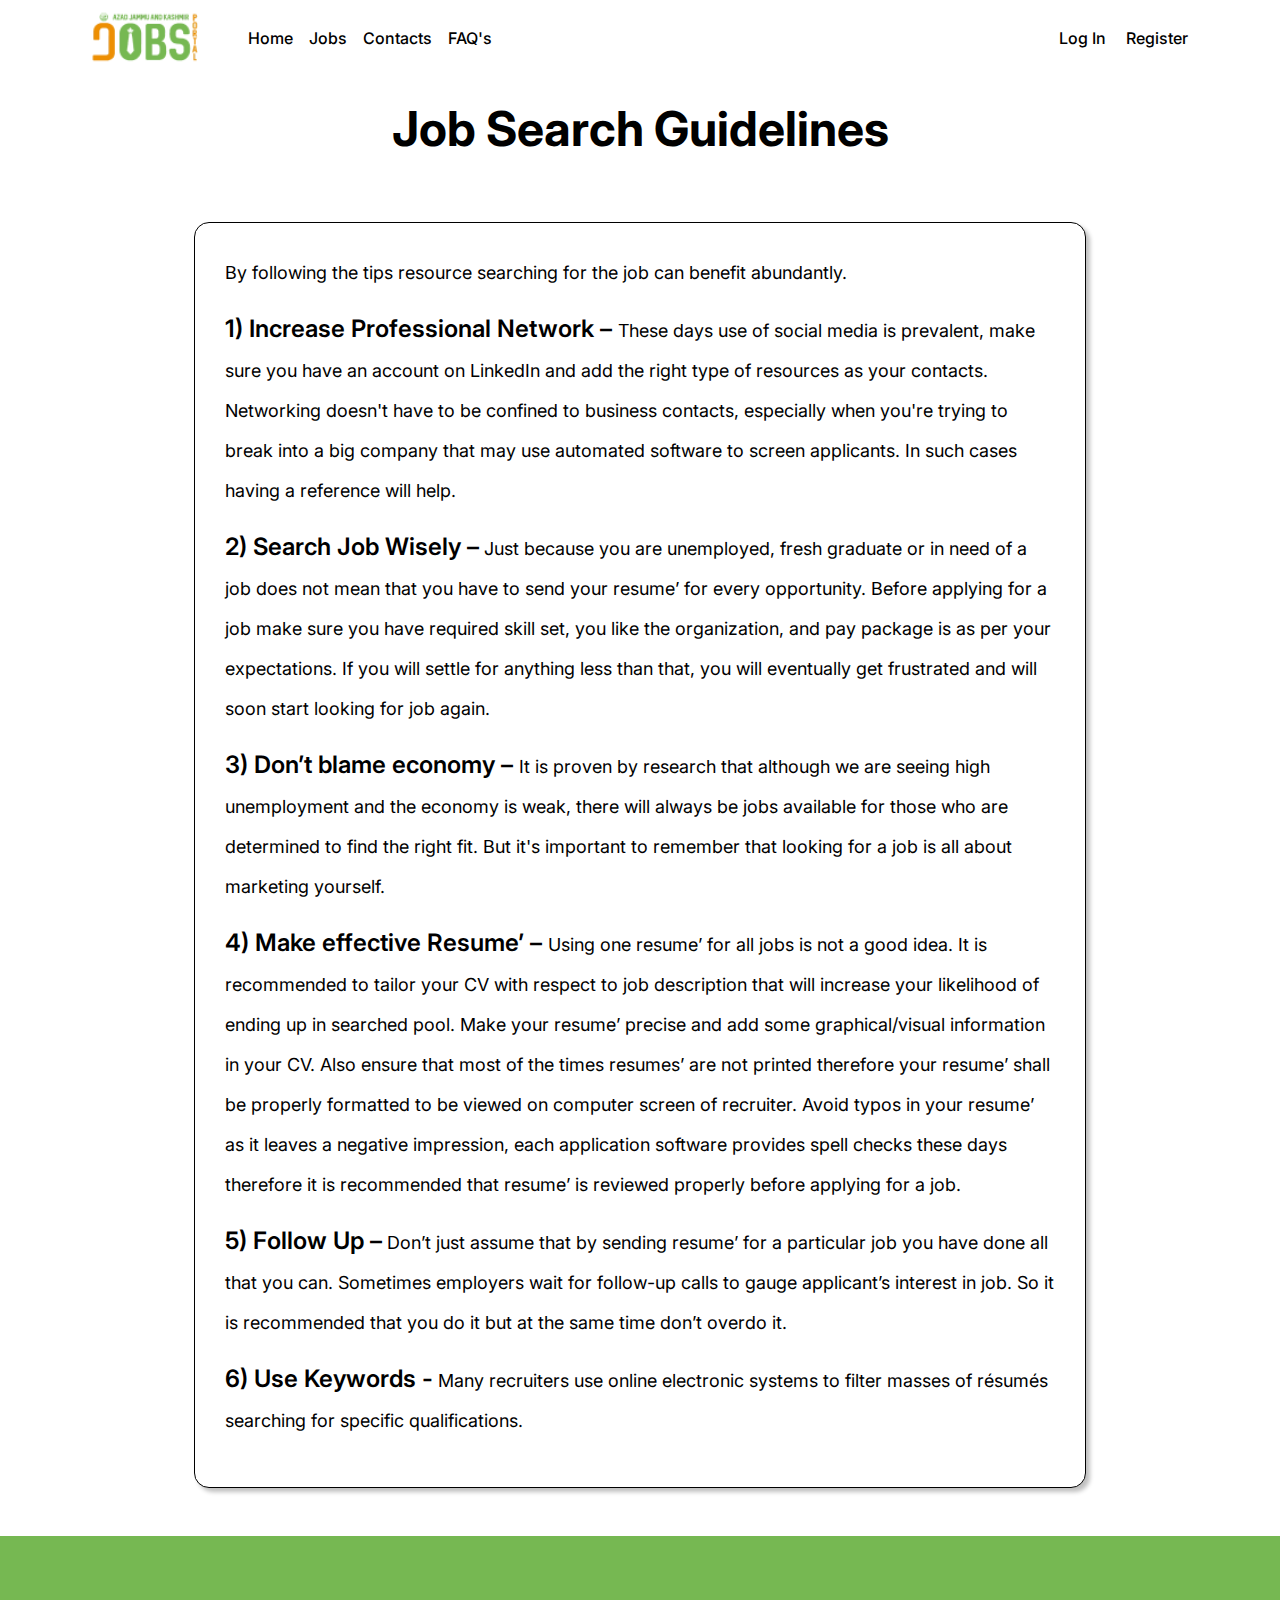
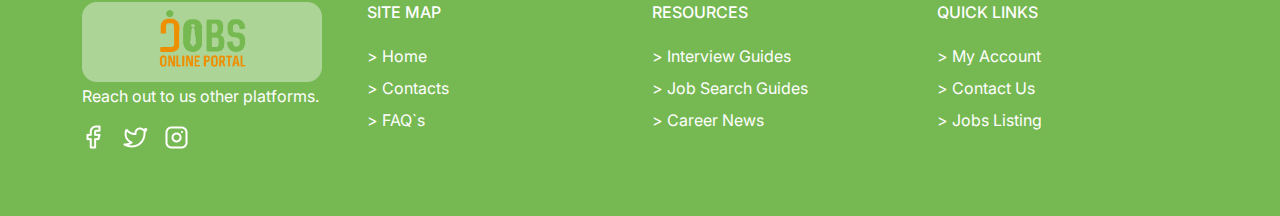
==== Job Search Guides.html @ 94da4379 "title updated" ====
<!doctype html>
    <html>
    
    <head>
        <meta charset="utf-8">
        <meta name="viewport" content="width=device-width, initial-scale=1">
        <link href="https://cdn.jsdelivr.net/npm/bootstrap@5.2.3/dist/css/bootstrap.min.css" rel="stylesheet">
        <script src="https://cdn.jsdelivr.net/npm/bootstrap@5.2.3/dist/js/bootstrap.bundle.min.js"></script>
        <link rel="stylesheet" href="path/to/font-awesome/css/font-awesome.min.css">
        <link rel="stylesheet" href="https://cdnjs.cloudflare.com/ajax/libs/font-awesome/4.7.0/css/font-awesome.min.css">
        <link rel="stylesheet" href="./assets/css/style.css">
        <title>Job Search Guidelines</title>
    </head>
    
    <body>
        <header>
            <nav class="navbar navbar-expand-lg navbar-light">
                <div class="container">
                    <a href="index.html">
                        <img src="assets/images/Logo Modified 1.png" alt="" class="img-fluid">
                    </a>
                    <button class="navbar-toggler" type="button" data-bs-toggle="collapse"
                        data-bs-target="#navbarSupportedContent" aria-controls="navbarSupportedContent"
                        aria-expanded="false" aria-label="Toggle navigation">
                        <span class="navbar-toggler-icon"></span>
                    </button>
                    <div class="collapse navbar-collapse" id="navbarSupportedContent">
                        <ul class="navbar-nav me-auto mb-2 mb-lg-0">
                            <li class="nav-item">
                                <a class="nav-link  header-nav-links" aria-current="page" href="index.html">Home</a>
                            </li>
                            <li class="nav-item">
                                <a class="nav-link header-nav-links" aria-current="page" href="available-jobs.html">Jobs</a>
                            </li>
                            <li class="nav-item">
                                <a class="nav-link header-nav-links" aria-current="page" href="contacts.html">Contacts</a>
                            </li>
                            <li class="nav-item">
                                <a class="nav-link header-nav-links" aria-current="page" href="FAQs.html">FAQ's</a>
                            </li>
                        </ul>
                        <div class="">
                            <a href="#" class="header-right-button text-decoration-none" data-bs-toggle="modal" data-bs-target="#staticBackdrop">Log In</a>
                        
                            
                           <!-- Modal-login-start -->
                        <div class="modal fade" id="staticBackdrop" data-bs-backdrop="static" data-bs-keyboard="false" tabindex="-1" aria-labelledby="staticBackdropLabel" aria-hidden="true">
                            <div class="modal-dialog">
                            <div class="modal-content md-main">
                                <div class="modal-header bd-bottom">
                                    <div class="login-heading">           
                                        <h3>Log In</h3>
                                    </div> 
                                    <img src="assets/images/Cross Box.png" alt="" class="btn-cross" data-bs-dismiss="modal" aria-label="">
                              
                                </div>
                                <div class="modal-body">
                                    <form action="" class="login-form">
                                        <div class="log-inner mt-3">
                                            <p>Enter your email and password below.</p>
                                        </div>
                                          <div>
                                               <img src="assets/images/full-name-img.png" alt=" " class="fb-image">
                                                <input class="input-field " type="text"  value="" placeholder="E-mail"   aria-required="true" aria-invalid="false">
                                                <img src="assets/images/password-form.png" alt="" class="form-inner-img">
                                              
                                                <input class="input-field " type="text"  value="" placeholder="Password"   aria-required="true" aria-invalid="false">
                                              
                                               
                                            </div>
                                            <div class="mt-4">
                                            <input type="checkbox" value="lsRememberMe" id="rememberMe"> <label for="rememberMe">Remember me</label>
                                        </div>
                                            <div class="login-main mt-3">
                                                <a href="Dahboard.html" class="btn-submit" onclick="" >Log In</a>
                                            </div>
                                            <div class="last-password">
                                            <p class="mt-2">Don`t have an account? <a href="" data-bs-toggle="modal" data-bs-target="#staticBackdrop8"> Sign up now</a></p>
                                            <a href="" data-bs-toggle="modal" data-bs-target="#staticBackdrop5">Lost Password?</a>
                                        </div>
                                      </div>
                                    </form>
                                
                                </div>
                            </div>
                            </div>
                        </div>
                         <!-- Modal-login-end -->
    
                         <!-- lost-password==================== -->
    
                         <div class="modal fade" id="staticBackdrop5" data-bs-backdrop="static" data-bs-keyboard="false" tabindex="-1" aria-labelledby="staticBackdropLabel" aria-hidden="true">
                            <div class="modal-dialog">
                                <div class="modal-content md-main">
                                    <div class="modal-header bd-bottom">
                                        <div class="login-heading">           
                                            <h3>Log In</h3>
                                        </div> 
                                        <img src="assets/images/Cross Box.png" alt="" class="btn-cross" data-bs-dismiss="modal" aria-label="">
                                  
                                    </div>
                                    <div class="modal-body">
                                        <form action="" class="login-form">
                                          
                                              <div>
                                                <div class="register-inner-content">
                                                    <p class="mt-3">A password reset email will be sent to you</p>
                                                </div>
                                                <div class="input-icons">
                                                    <img src="assets/images/full-name-img.png" alt="" class="fb-image">
                                                    <input class="input-field " type="text"  value="" placeholder="E-mail"   aria-required="true" aria-invalid="false">
                                
                                                </div>
                                                <div class="register-main mt-4">
                                                    <a href="#" class="btn-submit" onclick="" data-bs-toggle="modal" data-bs-target="#staticBackdrop6" >Send</a>
                                                </div>
                                               
                                          </div>
                                        </form>
                                    
                                    </div>
                                </div>
                            </div>
                        </div>
    
    
    
                         <!-- lost-password==================== -->
    
                         <!-- send-message -->
                         <div class="modal fade" id="staticBackdrop6" data-bs-backdrop="static" data-bs-keyboard="false" tabindex="-1" aria-labelledby="staticBackdropLabel" aria-hidden="true">
                            <div class="modal-dialog">
                                <div class="modal-content md-main">
                                    <div class="modal-header bd-bottom">
                                        <div class="login-heading">           
                                            <h3>Log In</h3>
                                        </div> 
                                        <img src="assets/images/Cross Box.png" alt="" class="btn-cross" data-bs-dismiss="modal" aria-label="">
                                  
                                    </div>
                                    <div class="modal-body">
                                        <form action="" class="login-form">
                                          
                                                <div class="register-inner-content">
                                                    <p class="mt-3">Look out for an email that we have sent to you.
                                                        The email will redirect you to the password reset site.</p>
                                                </div> 
                                      
                                        </form>
                                    
                                    </div>
                                </div>
                            </div>
                        </div>
    
                           <!-- send-message -->
      
                <!-- Modal-register-start -->
                <div class="modal fade" id="staticBackdrop2" data-bs-backdrop="static" data-bs-keyboard="false" tabindex="-1" aria-labelledby="staticBackdropLabel" aria-hidden="true">
                    <div class="modal-dialog">
                        <div class="modal-content md-main">
                            <div class="modal-header bd-bottom">
                                <div class="login-heading">           
                                    <h3>Register</h3>
                                </div> 
                                <img src="assets/images/Cross Box.png" alt="" class="btn-cross" data-bs-dismiss="modal" aria-label="">
                          
                            </div>
                            <div class="modal-body">
                                <form action="" class="login-form">
                                  
                                      <div>
                                        <div class="input-icons mt-2">
                                            <img src="assets/images/full-name-img.png" alt="" class="form-inner-img">
                                            <input class="input-field" type="text"  value="" placeholder="Your Full Name"   aria-required="true" aria-invalid="false">
                                           <img src="assets/images/cnc-form.png" alt=""class="form-inner-img">
                                            <input class="input-field " type="text"  value="" placeholder="CNIC"   aria-required="true" aria-invalid="false">
                                            <img src="assets/images/email-form.png" alt="" class="form-inner-img">
                                            <input class="input-field " type="text"  value="" placeholder="Email"   aria-required="true" aria-invalid="false">
                                            <img src="assets/images/phone-form.png" alt="" class="form-inner-img">
                                            <input class="input-field " type="text"  value="" placeholder="Phone Number"   aria-required="true" aria-invalid="false">
                                            <img src="assets/images/password-form.png" alt="" class="form-inner-img">
                                            <input class="input-field " type="text"  value="" placeholder="Your Password"   aria-required="true" aria-invalid="false">
                                            <img src="assets/images/password-form.png" alt="" class="form-inner-img">
                                            <input class="input-field " type="text"  value="" placeholder="Confirm Your Password"   aria-required="true" aria-invalid="false">
                                        </div>
                                        <div class="register-main mt-4">
                                            <a href="#" class="btn-register" onclick="" data-bs-toggle="modal" data-bs-target="#staticBackdrop7" >Register Your Account</a>
                                        </div>
                                        <div class="register-inner-content">
                                            <p class="mt-4">An OTP will be generated and will be sent to your to the email that you have provided, for further process follow the email for your account confirmatio</p>
                                        </div>
                                  </div>
                                </form>
                            
                            </div>
                        </div>
                    </div>
                </div>
                <!-- register-account -->
                <!-- sign up now -->
                <div class="modal fade" id="staticBackdrop8" data-bs-backdrop="static" data-bs-keyboard="false" tabindex="-1" aria-labelledby="staticBackdropLabel" aria-hidden="true">
                    <div class="modal-dialog">
                        <div class="modal-content md-main">
                            <div class="modal-header bd-bottom">
                                <div class="login-heading">           
                                    <h3>Register</h3>
                                </div> 
                                <img src="assets/images/Cross Box.png" alt="" class="btn-cross" data-bs-dismiss="modal" aria-label="">
                          
                            </div>
                            <div class="modal-body">
                                <form action="" class="login-form">
                                  
                                      <div>
                                        <div class="input-icons mt-2">
                                            <img src="assets/images/full-name-img.png" alt="" class="form-inner-img">
                                            <input class="input-field" type="text"  value="" placeholder="Your Full Name"   aria-required="true" aria-invalid="false">
                                           <img src="assets/images/cnc-form.png" alt=""class="form-inner-img">
                                            <input class="input-field " type="text"  value="" placeholder="CNIC"   aria-required="true" aria-invalid="false">
                                            <img src="assets/images/email-form.png" alt="" class="form-inner-img">
                                            <input class="input-field " type="text"  value="" placeholder="Email"   aria-required="true" aria-invalid="false">
                                            <img src="assets/images/phone-form.png" alt="" class="form-inner-img">
                                            <input class="input-field " type="text"  value="" placeholder="Phone Number"   aria-required="true" aria-invalid="false">
                                            <img src="assets/images/password-form.png" alt="" class="form-inner-img">
                                            <input class="input-field " type="text"  value="" placeholder="Your Password"   aria-required="true" aria-invalid="false">
                                            <img src="assets/images/password-form.png" alt="" class="form-inner-img">
                                            <input class="input-field " type="text"  value="" placeholder="Confirm Your Password"   aria-required="true" aria-invalid="false">
                                        </div>
                                        <div class="register-main mt-4">
                                            <a href="#" class="btn-register" onclick="" data-bs-toggle="modal" data-bs-target="#staticBackdrop7" >Register Your Account</a>
                                        </div>
                                        <div class="register-inner-content">
                                            <p class="mt-4">An OTP will be generated and will be sent to your to the email that you have provided, for further process follow the email for your account confirmatio</p>
                                        </div>
                                  </div>
                                </form>
                            
                            </div>
                        </div>
                    </div>
                </div>
                <!-- sign up-now -->
    
                <div class="modal fade" id="staticBackdrop7" data-bs-backdrop="static" data-bs-keyboard="false" tabindex="-1" aria-labelledby="staticBackdropLabel" aria-hidden="true">
                    <div class="modal-dialog">
                        <div class="modal-content md-main">
                            <div class="modal-header bd-bottom">
                                <div class="login-heading">           
                                    <h3>Register</h3>
                                </div> 
                                <img src="assets/images/Cross Box.png" alt="" class="btn-cross" data-bs-dismiss="modal" aria-label="">
                          
                            </div>
                            <div class="modal-body">
                                <form action="" class="login-form">
                                  
                                        <div class="register-inner-content">
                                            <p class="mt-3">Look out for an email that we have sent you regarding your registration. Follow the link in the email to confirm your account.</p>
                                        </div> 
                              
                                </form>
                            
                            </div>
                        </div>
                    </div>
                </div>
    
                  <!-- register-account -->
                    <a href="#" class="header-right-button text-decoration-none" data-bs-toggle="modal" data-bs-target="#staticBackdrop2">Register</a>
                    </div>
                           <!-- Modal-register-end -->
                </div>
            </nav>
        </header>
        <body>
    
            <div class="container">
                <div class="top-heading mt-4">
                    <h3>Job Search Guidelines</h3>
                </div>
                <div class="text-main ">  
                      <div class="text-inner">
                        <p>By following the tips resource searching for the job can benefit abundantly.</p>
                        <p>
                       <span>1) Increase Professional Network – </span> These days use of social media is prevalent, make sure you have an account on LinkedIn and add the right type of resources as your contacts. Networking doesn't have to be confined to business contacts, especially when you're trying to break into a big company that may use automated software to screen applicants. In such cases having a reference will help. 
                    </p>
                    <p>
                        <span> 2) Search Job Wisely –</span>  Just because you are unemployed, fresh graduate or in need of a job does not mean that you have to send your resume’ for every opportunity. Before applying for a job make sure you have required skill set, you like the organization, and pay package is as per your expectations. If you will settle for anything less than that, you will eventually get frustrated and will soon start looking for job again.
                     </p>
                     <p>
                        <span> 3) Don’t blame economy – </span> It is proven by research that although we are seeing high unemployment and the economy is weak, there will always be jobs available for those who are determined to find the right fit. But it's important to remember that looking for a job is all about marketing yourself.
                     </p>
                     <p>
                        <span>4) Make effective Resume’ – </span> Using one resume’ for all jobs is not a good idea. It is recommended to tailor your CV with respect to job description that will increase your likelihood of ending up in searched pool. Make your resume’ precise and add some graphical/visual information in your CV. Also ensure that most of the times resumes’ are not printed therefore your resume’ shall be properly formatted to be viewed on computer screen of recruiter. Avoid typos in your resume’ as it leaves a negative impression, each application software provides spell checks these days therefore it is recommended that resume’ is reviewed properly before applying for a job.
                     </p>
                     <p>
                        <span> 5) Follow Up –</span>  Don’t just assume that by sending resume’ for a particular job you have done all that you can. Sometimes employers wait for follow-up calls to gauge applicant’s interest in job. So it is recommended that you do it but at the same time don’t overdo it.
                     </p>
                     <p>
                        <span>6) Use Keywords -</span> Many recruiters use online electronic systems to filter masses of résumés searching for specific qualifications. 
                     </p>
                    
    
                    </div>
    
                </div>
            </div>
            </body>
            <footer>
                <div class="footer-bg mt-5">
                    <div class="container">
            
                        <div class="row">
                            <div class="col-md-3 col-12">
                                <a href="index.html"> <img src="./assets/images/Image1 (1).png" class="img-fluid" alt=""></a>
                                <p class="text-white">Reach out to us other platforms.</p>
                                <div class="d-flex gap-3">
                                    <a href="#">
                                        <img src="./assets/images/facebok.png" class="img-fluid" alt="">
                                    </a>
                                    <a href="#">
                                        <img src="./assets/images/twitter.png" class="img-fluid" alt="">
                                    </a>
                                    <a href="#">
                                        <img src="./assets/images/insta.png" class="img-fluid" alt="">
                                    </a>
                                </div>
                            </div>
                            <div class="col-md-3 col-12">
                                <ul>
                                    <p class="footer-heading">SITE MAP</p>
                                    <li><a href="index.html">> Home</a></li>
                                    <li><a href="contacts.html">> Contacts</a></li>
                                    <li><a href="FAQs.html">> FAQ`s</a></li>
                                </ul>
                            </div>
                            <div class="col-md-3 col-12">
                                <ul>
                                    <p class="footer-heading">RESOURCES</p>
                                    <li><a href="Interview Guides.html">> Interview Guides</a></li>
                                    <li><a href="Job Search Guides.html">> Job Search Guides</a></li>
                                    <li><a href="Career News.html">> Career News</a></li>
                                </ul>
                            </div>
                            <div class="col-md-3 col-12">
                                <ul>
                                    <p class="footer-heading">QUICK LINKS</p>
                                    <li><a href="Dahboard.html">> My Account</a></li>
                                    <li><a href="Contact Us.html">> Contact Us</a></li>
                                    <li><a href="available-jobs.html">> Jobs Listing</a></li>
                                </ul>
                            </div>
            
                        </div>
            
                    </div>
                </div>
            </footer>
---- assets/css/style.css ----
@import url('https://fonts.googleapis.com/css2?family=Inter&display=swap');


/* font-family */

@import url('https://fonts.googleapis.com/css2?family=Inter:wght@100;700;800;900&display=swap');

  body {
    font-family: 'Inter';
}
/* _____________________homepage___________________________ */
.banner-bg {
    background-image: url(../images/banner.png);
    height: 813px;
    align-items: center;
    display: flex;
}
.banner-heading {
    color: #fff;
    text-align: center;
    font-size: 48px;
    font-weight: 600;
}
.banner-heading span {
    color: #ED8F03;
}
.search-bar {
    height: 88px;
    background: #fff;
    border: 7px solid #D9D9D9;
    border-radius: 3rem;
    display: flex;
    justify-content: space-around;
    align-items: center;
}
.search {
    border-left: 1px solid #D9D9D9;
    width: 25%;
    height: 100%;
    display: flex;
    align-items: center;
    padding-left: 20px;
    color: #C9C9C9;
    font-size: 16px;
    font-weight: 500;
}
.dropdown button {
    color: #C9C9C9;
}
.dropdown-toggle::after {
    display: inline-block;
    margin-left: 0.5em;
    vertical-align: 0.5em;
    margin-right: 0.5em;
    content: "";
    border-top: 0.8em solid #D9D9D9;
    border-right: 0.6em solid transparent;
    border-left: 0.6em solid transparent;
}
.search-bar div:first-child{
    border: none;
}
::placeholder{
    color: #C9C9C9 !important;
}
.looking-for {
    border: none;
    padding-left: 16px;
    width: 100% !important;
}
.search-btn {
    display: flex;
    align-items: baseline;
    background:  #8DC26F;
    padding: 12px;
    color: #fff;
    border-radius: 3rem;
    width: 94%;
}
.search-btn input,
.search-btn ::placeholder,
.search-btn a{
    background: #8DC26F;
    color: #fff !important;
}
.looking-for:focus-visible {
    outline: none;
}
.dropdown {
    width: 100%;
}
.dropdown-menu.show {
    display: block;
    width: 92%;
}
.banner-dropdown{
        border: none;
        background: #fff;
        width: 100%;
        display: flex ;
        justify-content: space-between;
        align-items: center;
    }
    p.banner-update {
        color: #fff;
        text-align: center;
        margin-top: 6rem;
        font-style: italic;
        font-size: 14px;
        font-weight: 300;
    }
    .counter {
        background: rgba(170, 170, 170, 0.24);
        width: 100%;
        padding: 20px;
        display: flex;
        justify-content: space-between;
        align-items: center;
    }
    /* __________Contact page_____________ */
    .contact-bg{
        border: 2px solid transparent;
        backdrop-filter: blur(35px);
        border-radius: 25px;
        background: rgba(255, 255, 255, 0.1);
        box-shadow: 0px 4px 4px rgb(0 0 0 / 25%);
        padding: 2rem;
    }
    .contact-bg-img {
        background-image: url(../images/contact.png);
        background-repeat: no-repeat;
        margin: 0 9%;
        /* height: 85rem; */
        background-size: 100%;
        margin-bottom: 3rem;
    }
    .contact-heading {
        text-align: center;
        font-size: 48px;
    }
    p.contatc-text {
        font-size: 20px;
        font-weight: 500;
    }
    .contact-card {
        padding: 30px 0;
        background: #fff;
        margin-bottom: 25px;
        box-shadow: 2px 4px 4px rgb(0 0 0 / 25%);
        border-radius: 15px;
    }
    .contact-card h2 {
        font-size: 24px;
        margin-top: 16px;
        font-weight: 500;
        padding: 0 3rem;
    }
    .location a {
        text-decoration: none;
        color: #000000;
    }
    .location {
        padding: 0.2rem 3rem;
    }
    .location img {
        margin-right: 6px;
       
    }
    ul.pagination li a {
        font-size: 24px;
        color: #000000;
    }
    ul.pagination li a:hover {
        font-size: 24px;
        color: #ED8F03;
    }
    .contact-bg form{
        width: 30% !important;
        
    }
    .contact-bg .input-group,
    .contact-bg input{
        border-radius: 12px !important;
        background: #FFF1DF;
        border: none !important;
    }
    .contact-bg button i,
    .contact-bg ::placeholder {
        color: #000000 !important;
    }
    /* ___________FAQs______________ */
    .faq-top-bg {
        background-image: url(../images/faqs.png);
        background-repeat: no-repeat;
        display: flex;
        justify-content: center;
        padding-bottom: 7rem;
        background-size: 100%;
    }
    .faqs-heading{
        font-family: 'Inter', sans-serif;
        margin-top: .5rem;
        font-size: 48px;
    }
    .faqs-heading span{
        font-weight: 700;
    }
    .accordion-item {
        border: none;
    }
    button.accordion-button.collapsed {
        margin: 30px 0;
        background: #FFFFFF;
        box-shadow: 0px 2px 4px rgb(0 0 0 / 25%);
        border-radius: 15px !important;
        border: 1px solid;
        padding: 30px;
    }
    button.accordion-button.collapsed:hover {
        background: #FFB75E;
    }
    .accordion-body {
        box-shadow: 0px 2px 4px rgb(0 0 0 / 25%);
        border-bottom-right-radius: 15px;
        border-bottom-left-radius: 15px;
        margin-top: -9px;
    }
    button.accordion-button {
        padding: 30px;
        border-radius: 15px !important;
    }
    button.accordion-button:focus,
    .accordion-button:not(.collapsed)  {
        background: #ED8F03 !important;
        border: 1px solid;
        outline: none !important;
        color: #000000;
    }
    
    
/* ______________footer style______________________ */
.footer-bg{
    background-color: #76B852;
    padding: 4rem 0;
}
.footer-bg ul li {
    list-style-type: none;
}
.footer-bg ul li a {
    text-decoration: none;
    line-height: 2;
    color: #fff;
    font-weight: 400;
}
.footer-bg ul li a:hover{
    color: #ED8F03;
}
.footer-bg ul {
    padding: 0;
}
p.footer-heading {
    color: #fff;
    font-weight: 500;
}

@media (max-width:767px){
    .update-mbl{
        flex-direction: column !important;
    }
    .banner-bg {
        height: auto;
        padding-bottom: 30px;
    }
    .contact-bg-img {
        background-repeat:repeat;
        margin: 0;
    }
    .contact-bg {
        padding: 1rem;
        margin-bottom: 3rem;
    }
    .location {
        padding: 0.2rem 2rem;
    }
    .contact-bg form{
        width: 100% !important;
        
    }
    .contact-bg .d-flex.justify-content-between{
        flex-direction: column;
    }
    .faq-top-bg {
        background-position: bottom;
        padding-bottom: 0;
    }
    p.faqs-heading {
        font-size: 30px;
        text-align: center;
        margin: 0;
    }
    button.accordion-button.collapsed {
        padding: 13px;
    }
    button.accordion-button {
        padding: 15px;
    }
    .jobs-card-bg {
        height: unset !important;
    }
    .recent-post-left-section,
    .recent-main-post,
    .recent-post-slary,
    .search-bar {
        display: block !important;
    }
    a.browse-jobs-button {
        width: 100% !important;
    }
    .search-bar {
        height: unset;
        border-radius: unset;
    }
    .search {
        width: unset;
        height: 60px;
    }
    .card-1-3 {
        margin-top: 1rem !important;
    }
    .card-2 {
        margin-top: 2rem !important;
    }
    .job-portal-card-body {
        margin-bottom: unset !important;
    }
    .job-portal-card-image {
        margin-top: unset !important;
    }
    .jobs-card-bg {
        margin-bottom: 3rem !important;
    }
    .search {
        padding-right: 29px !important;
    }
    .dropdown-toggle::after {
        font-size: 10px !important;
    }
    p.banner-update {
        margin-top: 1rem !important;
    }
    .counter div img {
        width: 75%;
    }
    .banner-heading {
        font-size: 40px;
    }
    .recent-job-posts-section {
        background-size: 101% 35% !important;
    }
    .recent-post-left-section {
        text-align: center;
    }
    .recent-post-slary p {
        margin-bottom: 1rem !important;
    }
    a.freelance-button,
    .apply-now-button {
        width: 100%;
        text-align: center;
    }
    .jobs-card-bg {
        background-image: url('../images/Handshake\ Mobile.png') !important;
        background-size: 100% 33% !important;
        background-repeat: repeat !important;
    }
    .filter-side {
        padding: 1rem 1rem !important;
    }
    .upper-table-sectionn {
        /* width: 190%; */
        height: 100% !important;
    }
}
/* ________________________________________________ */

.header-right-button,
.header-right-button:hover {
    font-style: normal;
    font-weight: 500;
    font-size: 16px;
    line-height: 19px;
    color: #000000;
    padding: 0px 10px;
}
.navbar-light a:hover{
    color: #FFB75E !important;

}
.header-nav-links {
    font-style: normal;
    font-weight: 500;
    font-size: 16px;
    line-height: 19px;
    color: #000000;
}
.active {
    background: rgba(255, 183, 94, 0.2);
    border-radius: 15px;
    color: #FFB75E !important;
}
.jobs-card-bg {
    background-image: url('../images/Handshake.png');
    height: 42rem;
    background-repeat: no-repeat;
    background-size: 100% 100%;
    display: flex;
    align-items: center;
    margin-bottom: 6rem;
}
.job-portal-cad-title {
    font-style: normal;
    font-weight: 600;
    font-size: 28px;
    line-height: 34px;
    color: #6D6D6D;
}
.job-portal-card-text {
    font-style: normal;
    font-weight: 400;
    font-size: 16px;
    line-height: 19px;
    color: #6D6D6D;
}
.job-portal-card {
    background: unset;
    border: 2px solid transparent;
    backdrop-filter: blur(20px);
    border-radius: 25px;
    border: 2px solid #ED8F03;

    /* height: 435px; */
}
/* .job-portal-card {
    border: 1px solid;
} */
.card-2 {
    margin-top: 12rem;
}
.card-1-3 {
    margin-top: 18rem;
}
.job-portal-card-image {
    margin-top: 6rem;
}
.job-portal-card-body {
    margin-bottom: 4rem;
}
/* .job-portal-card:hover {
    border: 2px solid #ED8F03;
} */
.card-1-3 img {
    width: 40%;
}
.card-2 img {
    width: 60%;
    margin-top: 1rem !important;
}
.recent-job-posts-section {
    background-image: url('../images/Ellipse\ 10.png');
    background-repeat: no-repeat;
    display: flex;
    justify-content: center;
}
a.recent-job-posts-button {
    border-image: linear-gradient(#ffffff,#01411C) 2;
    border-width: 1px;
    border-style: solid;
    font-style: normal;
    font-weight: 400;
    font-size: 24px;
    line-height: 40px;
    text-align: center;
    color: #000000;
    text-decoration: none;
    display: inline-block;
    margin-top: 4rem;
    margin-bottom: 2rem;
    padding: 3px 45px;
}
/* -------------------------usman--------------------- */

.recent-main-post {
    display: flex;
    justify-content: space-between;
    background: #FFFFFF;
    box-shadow: 0px 10px 20px rgb(0 0 0 / 10%);
    border-radius: 15px;
    margin-bottom: 1.5rem;
    padding: 2rem 3rem;
}
.recent-post-left-section {
    display: flex;
    gap: 1.5rem;
    align-items: center;
}
a.freelance-button {
    font-style: normal;
    font-weight: 400;
    font-size: 14px;
    line-height: 17px;
    color: #76B852;
    text-decoration: none;
    background: #E0F5D7;
    border-radius: 7px;
    padding: 10px 32px;
    display: inline-block;
    margin-bottom: 9px;
}
a.apply-now-button {
    font-style: normal;
    font-weight: 400;
    font-size: 14px;
    line-height: 17px;
    color: #FFFFFF;
    background: #76B852;
    border-radius: 7px;
    padding: 10px 20px;
    text-decoration: none;
    display: inline-block;
}
p.recent-post-title {
    font-style: normal;
    font-weight: 500;
    font-size: 16px;
    line-height: 19px;
    color: #000000;
    margin-bottom: 3px;
}
p.recent-post.company {
    font-style: normal;
    font-weight: 400;
    font-size: 16px;
    line-height: 19px;
    color: #096ECB;
    margin-bottom: 3px;
}
.recent-post-slary {
    display: flex;
}
.recent-post-slary p {
    background: #FFFFFF;
    box-shadow: 2px 2px 5px rgb(0 0 0 / 10%);
    border-radius: 10px;
    padding: 2px 12px;
    margin-right: 6px;
    padding-left: unset;
    margin-bottom: unset;
}
.recent-post-slary img {
    padding-right: 7px;
}
a.browse-jobs-button {
    display: flex;
    justify-content: center;
    text-decoration: none;
    font-style: normal;
    font-weight: 500;
    font-size: 16px;
    line-height: 19px;
    color: #FFFFFF;
    background: #76B852;
    border-radius: 8px;
    margin-bottom: 1rem;
    width: 20%;
    margin-left: auto;
    margin-right: auto;
    padding: 20px 0px;
}
nav.navbar.navbar-expand-lg.navbar-light div a img {
    height: 60px;
    margin-right: 2rem;
}
.banner-search-button {
    font-style: normal;
    font-weight: 500;
    /* font-size: 16px; */
    font-size: clamp(0.5625rem, 0.2663rem + 0.6178vw, 1rem);
    line-height: 40px;
    text-align: center;
    color: #FFFFFF;
    background: #8DC26F;
    border-radius: 50px;
    text-decoration: none;
    width: 100%;
    /* height: 100%; */
    display: flex;
    justify-content: center;
    align-items: center;
    gap: 10px;
}
.banner-search-button:hover {
    color: #FFFFFF;
}
.banner-bg div p.text-white.text-center {
    margin-bottom: 1.5rem;
}
.available-jobs-heading {
    font-style: normal;
    font-weight: 700;
    font-size: 48px;
    line-height: 58px;
    color: #000000;
    text-align: center;
}
.filter-jobs-heading {
    font-style: normal;
    font-weight: 500;
    font-size: 24px;
    line-height: 29px;
    color: #000000;
}
.search-inner-filter {
    background: #6D6D6D;
    height: 3.5rem;
    display: flex;
    align-items: center;
    padding-left: 1rem;
}
input.looking-for-filter {
    background: #6D6D6D;
    border: unset;
}
.search-inner-filter i {
    color: #C9C9C9;
}
.filter-side {
    box-shadow: 4px 4px 4px rgb(0 0 0 / 25%);
    backdrop-filter: blur(35px);
    border-radius: 20px;
    padding: 20px 0;
    margin-bottom: 2.5rem;
    z-index: 1;
}
select.department-dropdown-filter,
select.location-dropdown-filter {
    width: 100%;
    height: 3.5rem;
    border: unset;
}
input.looking-for-filter {
    width: 100%;
    height: 100%;
}
.search-button-filter {
    width: 50%;
    height: 45px;
}
.type-of-contracts {
    font-style: normal;
    font-weight: 500;
    font-size: 16px;
    line-height: 19px;
    color: #000000;
}
.checkbox-label-filter {
    font-style: normal;
    font-weight: 400;
    font-size: 16px;
    line-height: 19px;
    color: #C9C9C9;
    margin-bottom: 10px;
}
.checkbox-filter {
    background: #FFFFFF;
    border: 1px solid #C9C9C9;
    accent-color: #649f28;
}
.clear-all-filter-button {
    font-style: normal;
    font-weight: 500;
    font-size: 16px;
    line-height: 19px;
    text-align: center;
    color: #FFFFFF;
    background: #76B852;
    border-radius: 8px;
    text-decoration: none;
    padding: 15px 60px;
    display: inline-block;
    margin-bottom: 1rem;
    margin-top: 1rem;
}
.clear-all-filter-button:hover {
    color: #ffffff;
}
.checkbox-section {
    padding: 0px 1rem;
}
.available-jobs-th {
    font-style: normal;
    font-weight: 500;
    font-size: 24px;
    line-height: 29px;
    color: #000000;
    white-space: nowrap;
}
.available-jobs-td {
    font-style: normal;
    font-weight: 400;
    font-size: 16px;
    line-height: 19px;
    color: #000000;
    /* border-radius: 15px !important; */
    border: unset;
}
.available-jobs-right-section {
    padding: 0 2rem;
}
.available-jobs-trow {
    background: #FFFFFF;
    box-shadow: 0px 4px 4px rgb(0 0 0 / 25%);
    border-radius: 15px;
    height: 6rem;
    vertical-align: middle;
    /* border-radius: 15px !important; */
}
/* .table.available-jobs-table>:not(caption)>*>* {
    border-bottom-width: unset !important;
} */
.available-jobs-right-section {
    background-image: url('../images/LogoAJKJobs\ \ Dev\ \(1\).png')
}
.available-jobs-right-section {
    background-image: url(../images/LogoAJKJobs\ \ Dev\ \(1\).png);
    background-repeat: no-repeat;
    background-position: center;
    background-size: 80% 60%;
    padding: unset !important;
}
table.table.available-jobs-table {
    /* backdrop-filter: blur(30px); */
    border-collapse: separate;
    border-spacing: 0 20px;
    /* padding: 0px 1.5rem;
    box-shadow: 0px 4px 4px rgb(0 0 0 / 25%);
    border-top-right-radius: 20px;
    border-bottom-right-radius: 20px; */
}
.upper-table-sectionn {
    backdrop-filter: blur(30px);
    border-collapse: separate;
    border-spacing: 0 20px;
    padding: 0px 2rem;
    box-shadow: 0px 4px 4px rgb(0 0 0 / 25%);
    border-top-right-radius: 20px;
    border-bottom-right-radius: 20px;
    height: 96%;
    position: relative;
    left: -12px;
    /* width: 190%; */
}
input.looking-for-filter:focus {
    outline: none !important;
}
input.looking-for-filter {
    color: #C9C9C9 !important;
    padding: 0 10px;
    font-size: 18px;
}
select#cars:focus {
    outline: none !important;
}


@media (max-width:991px) {
    .available-jobs-right-section {
        overflow: scroll;
    }
    .upper-table-sectionn {
        width: 190%;
        /* height: 100%; */
    }
}


/* MY Acoount-start */
.btn-ed a:hover{
    color: #fff !important;
}
.bg-circle {
    background-image: url(img/Circles.png);
    background-repeat: no-repeat !important;
    background-size: 100%;
    background-repeat: no-repeat;
    margin: 0 9%;
    background-size: 100%;
    margin-bottom: 3rem;
}

    .fb-heading{
        font-family: 'Inter';
        font-style: normal;
        font-weight: 500;
        font-size: 16px;
        line-height: 19px;
        color: #000000;

    }
    .inf-input{
        border: 1px solid #000000;
        border-radius: 15px;
        padding: 22px;
        font-family: 'Inter';
        font-style: normal;
        font-weight: 400;
        font-size: 18px;
        line-height: 22px;
        color: #000000;
    }
    .social-inner{
        display: grid;
        grid-template-columns: 1fr 1fr;
        border: 1px solid #f0f0f0;
        padding: 20px 40px 20px 40px !important;
        margin-bottom: 20px;
        align-items: center;
        box-shadow: 2px 4px 4px rgba(0, 0, 0, 0.25);
        border-radius: 15px;       

    }
.content-header{
    font-family: 'Inter';
    font-style: normal;
    font-weight: 500;
    font-size: 20px;
    line-height: 24px;
    color: #000000;
}
.inner-text{
    font-family: 'Inter';
    font-style: normal;
    font-weight: 400;
    font-size: 16px;
    line-height: 19px;
    color: #000000;

}
.social-main {
    text-decoration: none;
}
.inner-image{
    display: flex;
    justify-content: end;
}
.btn-form {
    text-align: end;
    margin: 3.5rem 0 3rem 0;
}
.btn-save {
    text-decoration: none;
    border: 1px solid;
    background: #76B852;
    border-radius: 8px;
    padding: 1rem 2rem 1rem 2rem;
    font-family: 'Inter';
    font-style: normal;
    font-weight: 500;
    font-size: 16px;
    line-height: 29px;
    text-align: center;
    color: #FFFFFF;
}

.form-heading{
    font-family: 'Inter';
    font-style: normal;
    font-weight: 500;
    font-size: 18px;
    line-height: 22px;
    color: #000000;

}

textarea:focus, input:focus{
    outline: none;
}


.btn-form a:hover {
    color: white !important;
}
@media only screen and (max-width: 400px) {
    .social-inner{
    padding: 20px 19px 20px 23px !important;
}


}
.account-heading h3{
    font-family: 'Inter';
    font-style: normal;
    font-weight: 700;
    font-size: 48px;
    line-height: 58px;
    color: #000000;
    text-align: center;
}
.tab-main {
    background: #FFFFFF;
    box-shadow: 2px 4px 4px 5px rgb(0 0 0 / 25%);
    border-radius: 15px;
    padding: 20px;
}
/* Style the tab */
.tab {
  overflow: hidden;
}

/* Style the buttons inside the tab */
.tab, tab-inner {
    /* display: none !important; */
    font-family: 'Inter';
    font-style: normal;
    font-weight: 500;
    font-size: 24px;
    line-height: 29px;
    color: #000000;
    
}

.tab button {
    float: left;
    border: none;
    outline: none;
    cursor: pointer;
    padding: 1rem 4rem;
    border-bottom: 10px solid #C0DBB1;
    font-family: 'Inter' !important;
    font-style: normal !important;
    font-weight: 500 !important;
     font-size: 24px !important;
    line-height: 29px !important;
    color: #000000 !important; 
     background: unset !important;
    flex-wrap: nowrap !important;
    border-radius: unset !important;

}


.tab button:hover {
  background-color: unset !important;
}


.tab button.active {
    border-bottom: 10px solid #76B852;
}


.tabcontent {
  display: none;
  padding: 16px 12px;
  border-top: none;
  animation: fadeEffect 1s; /* Fading effect takes 1 second */

}
.fb-main{
    padding: 20px 60px;
}
/*  */
@media screen and (min-width: 992px) and (max-width:1246px) {
    .tab button {

padding: 1rem 6rem !important;


}
.Btn-inner{
    padding: 22px 50px !important;
}

}
@media screen and (min-width: 768px) and (max-width:991px) {
    .fb-main {

padding: 0 !important;
margin-top: 18px !important;
}
.tab button {

  padding: 1rem 3rem !important;


}
.Btn-inner{
    padding: 22px 20px !important;
}



}
@media screen and (max-width: 767px) {
    .tab button.active {
    border-bottom: 7px solid #76B852 !important;
}
.tab button {
    padding: 1rem 3rem !important;
    border-bottom: 7px solid #C0DBB1 !important;
   
    font-size: 19px !important;
  
}
.fb-main {

    padding: 0 !important;
    margin-top: 18px !important;
}
}
@media screen and (max-width: 442px) {
    .bg-circle {
    background-repeat: repeat !important;
    margin: 0 !important;

}
    .tab button {
    padding: 1rem 1rem !important;
    border-bottom: 7px solid #C0DBB1 !important;
    font-size: 15px !important;
    float: unset;
}

}
@media screen and (max-width: 520px) and (min-width:441px) {

    .tab button.active {
    border-bottom: 7px solid #76B852 !important;
}
.tab button {
    padding: 1rem 2rem !important;
    border-bottom: 7px solid #C0DBB1 !important;
    font-size: 17px !important;
    float: unset;
}
}
/* Go from zero to full opacity */
@keyframes fadeEffect {
  from {opacity: 0;}
  to {opacity: 1;}
}


.education-heading{
    font-family: 'Inter';
    font-style: normal;
    font-weight: 500;
    font-size: 24px;
    line-height: 29px;
    color: #000000;

}
.btn-ed {
    text-align: end;
}
.btn-add-new{
    padding: 10px 23px;
    text-decoration: none;
    border: 1px solid;
    background: #76B852;
    border-radius: 8px;
    font-family: 'Inter';
    font-style: normal;
    font-weight: 500;
    font-size: 16px;
    line-height: 19px;
    color: #FFFFFF;

}
.btn-add-new:hover{
    color: unset !important;

}
.del-icon {
    float: right;
    margin-right: -23px;
    margin-top: 24px;
}

.btn-attach a:hover{
    color: unset !important;
}
.Btn-inner {
    padding: 22px 80px;
    text-decoration: none;
    background: #76B852;
    border-radius: 8px;
    font-family: 'Inter';
    font-style: normal;
    font-weight: 400;
    font-size: 16px;
    line-height: 19px;
    color: #000000;
}
.btn-attach {
    margin-top: 21px;
}
.del-main {
    display: flex;
    align-items: center;
    gap: 20px;
}
.btn-img{
    padding-left:13px;
}
.btn-attach a:hover {
    color: unset !important;
}
/* My Account-end */

/* Contact Us Start */

.contact-heading h3{
    text-align: center;
    font-family: 'Inter';
    font-style: normal;
    font-weight: 500;
    font-size: 28px;
    line-height: 34px;
    color: #000000;
    padding-top: 5rem;
}
 .contact-text p{
    text-align: center;
    font-family: 'Inter';
    font-style: normal;
    font-weight: 300;
    font-size: 16px;
    line-height: 19px;
    color: #000000;
}
.inner-field{
    border: 1px solid #000000;
    border-radius: 15px;
    padding: 20px;
    font-family: 'Inter';
    font-style: normal;
    font-weight: 400;
    font-size: 18px;
    line-height: 22px;
    color: #000000;
}
.social-inner{
    display: grid;
    grid-template-columns: 1fr 1fr;
    border: 1px solid #f0f0f0;
    padding: 20px 40px 20px 40px !important;
    margin-bottom: 20px;
    align-items: center;
    box-shadow: 2px 4px 4px rgba(0, 0, 0, 0.25);
    border-radius: 15px;       

}
.content-header{
    font-family: 'Inter';
    font-style: normal;
    font-weight: 500;
    font-size: 20px;
    line-height: 24px;
    color: #000000;
}
.inner-text{
    font-family: 'Inter';
    font-style: normal;
    font-weight: 400;
    font-size: 16px;
    line-height: 19px;
    color: #000000;

}
.social-main {
    text-decoration: none;
}
.inner-image{
    display: flex;
    justify-content: end;
}
.btn-form {
    text-align: end;
    margin: 3.5rem 0 3rem 0;
}
.btn-send {
    text-decoration: none;
    border: 1px solid;
    background: #76B852;
    border-radius: 8px;
    padding: 1.5rem;
    font-family: 'Inter';
    font-style: normal;
    font-weight: 500;
    font-size: 18px;
    line-height: 29px;
    text-align: center;
    color: #FFFFFF;
}
.form-heading{
    font-family: 'Inter';
    font-style: normal;
    font-weight: 500;
    font-size: 18px;
    line-height: 22px;
    color: #000000;

}

textarea:focus, input:focus{
    outline: none;
}


.btn-form a:hover {
    color: white !important;
}
@media only screen and (max-width: 400px) {
    .inner-text{
        font-size: 14px !important;
    }
.social-inner{
    padding: 20px 19px 20px 23px !important;
}
.btn-send {
    padding: 1rem !important;
    font-size: 16px;
   
}
.contact-heading h3 {
    padding-top: 3rem !important;
    font-weight: 600;
    font-size: 20px;
}


}


/* Contact Us end */

/* carer-news-start */

.text-inner span{
    font-family: 'Inter';
    font-style: normal;
    font-weight: 600;
    font-size: 24px;
    line-height: 40px;
    color: #000000;

}
.text-inner p{
    font-family: 'Inter';
    font-style: normal;
    font-weight: 400;
    font-size: 18px;
    line-height: 40px;
    color: #000000;
}
.text-inner {
    background: #FFFFFF;
    border: 1px solid #000000;
    box-shadow: 4px 4px 4px rgba(0, 0, 0, 0.25);
    border-radius: 15px;
    padding: 30px;
}
.top-heading h3{
    text-align: center;
    font-family: 'Inter';
    font-style: normal;
    font-weight: 700;
    font-size: 48px;
    line-height: 58px;
    color: #000000;
}
.text-main{
    margin: auto;
    width: 80%;
}
.text-inner h3{
    font-family: 'Inter';
    font-style: normal;
    font-weight: 500;
    font-size: 24px;
    line-height: 40px;
    color: #000000;
}
.text-main {
    margin-top:4rem;
}

/* media quries */
@media screen and (max-width: 767px) {
    .top-heading h3 {
        font-size: 28px !important;
        
    }
    .text-inner span {
        font-size: 17px !important;
        
    }

    .text-inner {
        padding: 20px !important;
    }
    .text-main{
        width: 100% !important;
        margin-top: 1rem;
    }
  
  }

/* carer-news-end */

/* login-start */
.mt-bottom {
    margin-top: -14px;
}
.fade {
    transition: unset !important;
}
.modal-header {
    border-bottom: 1px solid rgba(0, 0, 0, 0.5) !important;

}
#rememberMe{
    accent-color: #649f28;
}
.input-icons {
    margin-top: -11px;
}
.fb-image {
    position: relative;
    top: 42px;
    left: 5%;
}
.modal-body {
    padding: 0 50px 0px !important;
}
.modal-dialog {
    top: 13%;
}
.login-form{
    padding-top: 17px;
}
.btn-cross {
    cursor: pointer;
    position: relative;
    bottom: 5px;
}
.log-inner p {
    background: #FFF1DF;
    border-radius: 15px;
    padding: 12px 26px;
    font-family: 'Inter';
    font-style: normal;
    font-weight: 400;
    font-size: 16px;
    line-height: 40px;
    color: #ED8F03;
}
.login-heading h3 {
    font-family: 'Inter';
    font-style: normal;
    font-weight: 500;
    font-size: 28px;
    line-height: 40px;
    color: #000000;
    padding-bottom: 30px;
    padding: 21px 21px;
}
.input-field {
    width: 100%;
    padding: 20px 46px;
    border: 1px solid #000000;
    border-radius: 15px;
    font-family: 'Inter';
    font-style: normal;
    font-weight: 400;
    font-size: 16px;
    color: #6D6D6D;
    margin-bottom: -5px;

}
.register-main {
    margin-top: 35px;
}
.input-bottom{
    margin-top: -21px;
}
.btn-submit{
    text-decoration: none;
    background: #76B852;
    border-radius: 5px;
    padding: 11px 22px;
    color: #fff;
}
.login-main {
    display: flex;
}
     
.last-password p{
    font-family: 'Inter';
    font-style: normal;
    font-weight: 500;
    font-size: 16px;
    line-height: 30px;
    color: #6D6D6D;

}
.last-password a{
    font-family: 'Inter';
    font-style: normal;
    font-weight: 500;
    font-size: 16px;
    line-height: 30px;
    color: #76B852;
    text-decoration: none;
}
.last-password a:hover {
    color: #76B852 !important;
}


.login-main a:hover {
    color: #fff !important;
}

@media (max-width:576px){
    .modal-body {
        padding: 0 18px 20px !important;
    }
}
/* login-end */


/* register-model-start */
.form-inner-img {
    position: relative;
    top: 43px;
    left: 4%;
}
.btn-register {
    text-decoration: none;
    background: #76B852;
    border-radius: 5px;
    padding: 17px 31px;
    /* color: #fff; */
    font-family: 'Inter';
    font-style: normal;
    font-weight: 500;
    font-size: 16px;
    line-height: 40px;
    text-align: center;
    color: #FFFFFF;
}
.register-inner-content p{
    font-family: 'Inter';
    font-style: normal;
    font-weight: 400;
    font-size: 16px;
    line-height: 30px;
    color: #ED8F03;
    background: #FFF1DF;
    padding: 13px 22px;
    border-radius: 15px;
}
.md-main{
    background: #FFFFFF !important;
    box-shadow: 0px 4px 4px rgb(0 0 0 / 25%) !important;
    border-radius: 15px !important;
    border: 0 !important;
    padding-bottom: 25px;
    }
.register-main a:hover{
    color: #fff !important;
}
.modal.fade .modal-dialog{
    transition: unset !important;
}
input[type='checkbox']:checked + label::before{
    color: #f0f0f0 !important;
  }
/* register-model-start-end */
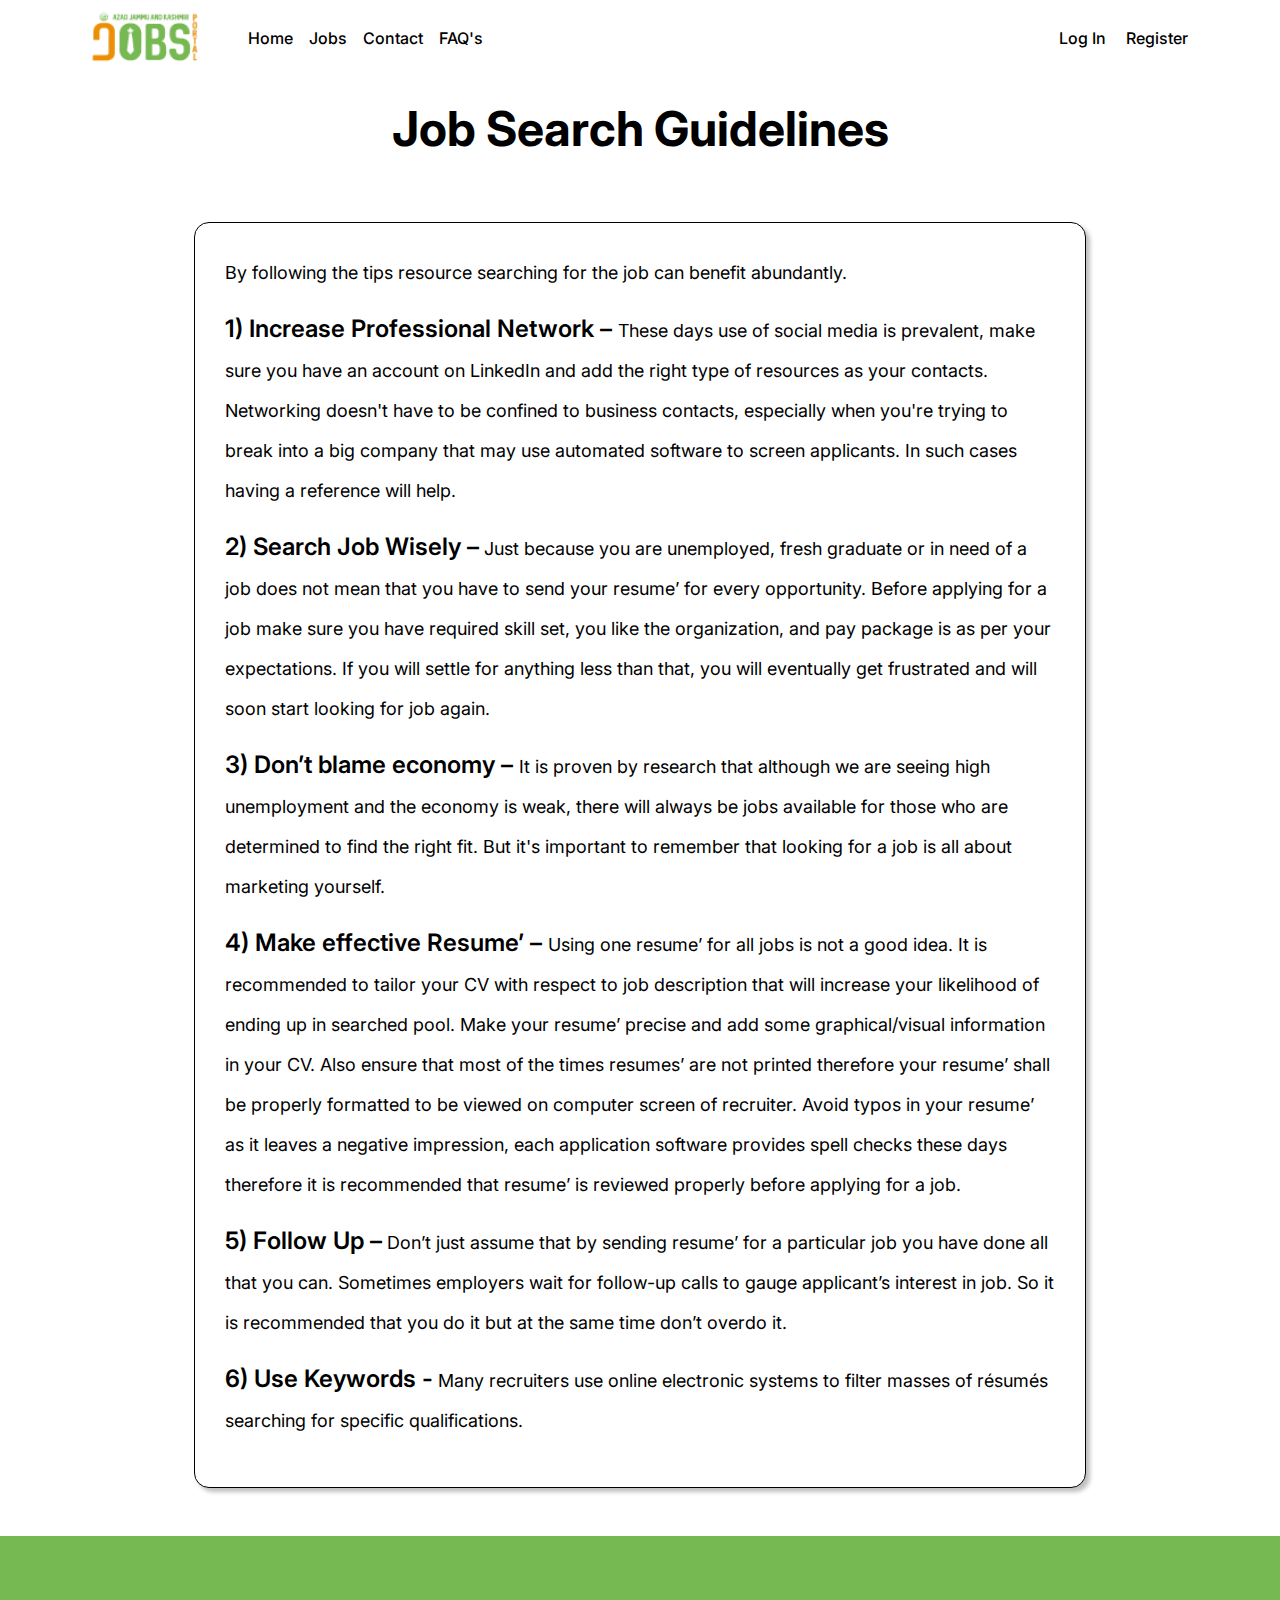
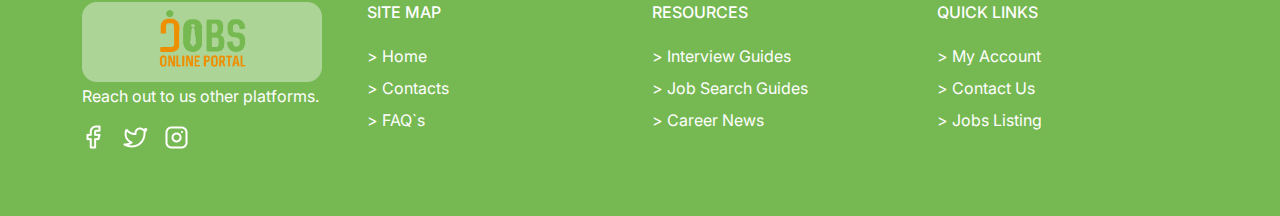
==== commit 833e17ad: "Your commit message here" ====
--- a/Job Search Guides.html
+++ b/Job Search Guides.html
@@ -34,7 +34,7 @@
                                 <a class="nav-link header-nav-links" aria-current="page" href="available-jobs.html">Jobs</a>
                             </li>
                             <li class="nav-item">
-                                <a class="nav-link header-nav-links" aria-current="page" href="contacts.html">Contacts</a>
+                                <a class="nav-link header-nav-links" aria-current="page" href="contacts.html">Contact</a>
                             </li>
                             <li class="nav-item">
                                 <a class="nav-link header-nav-links" aria-current="page" href="FAQs.html">FAQ's</a>
